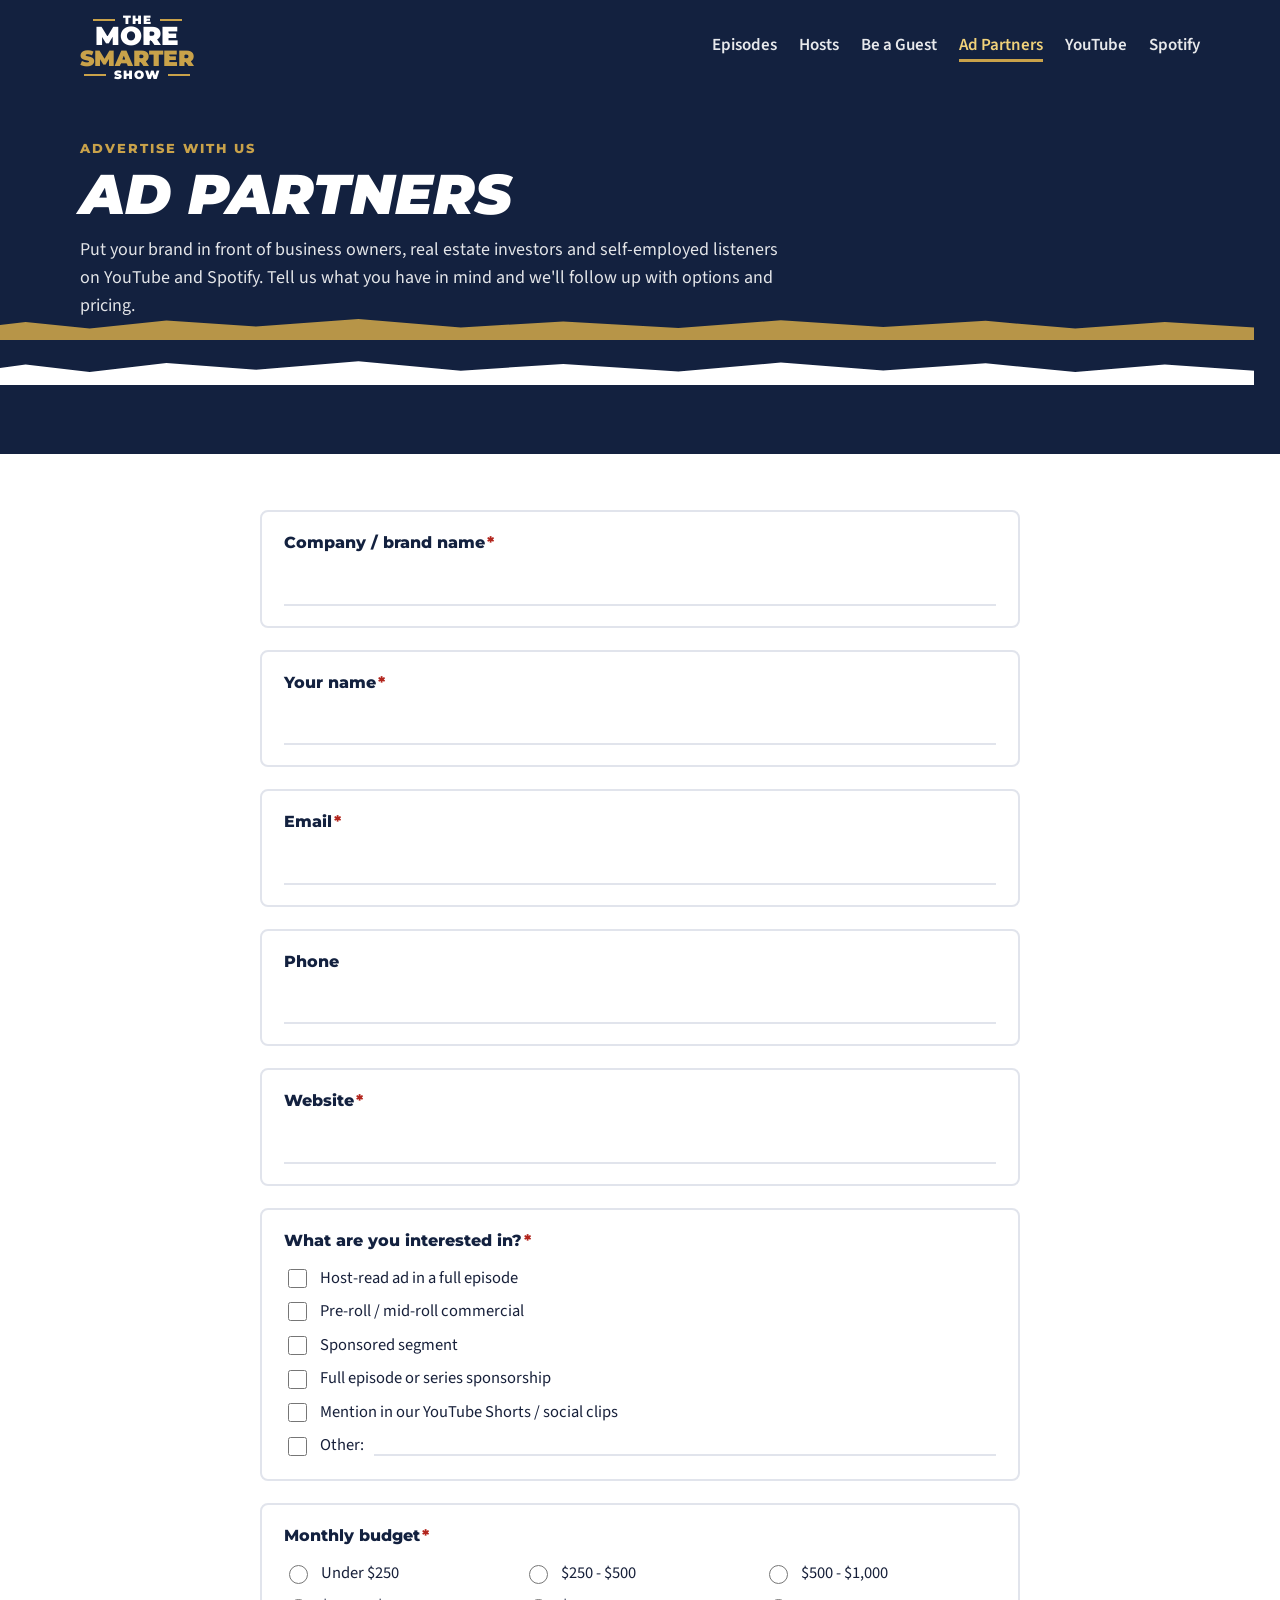
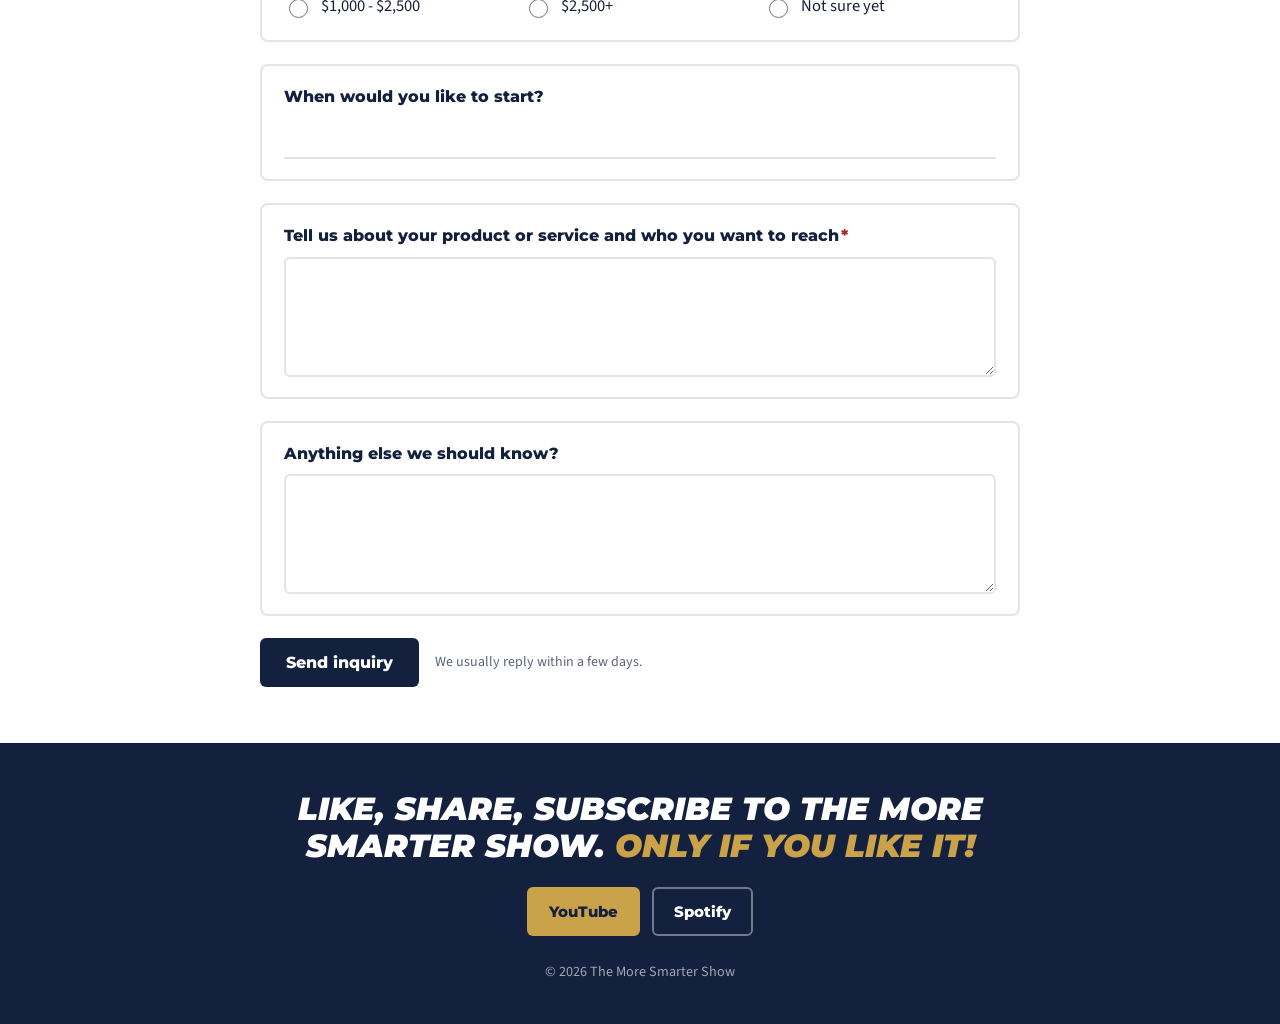
==== ad-partners.html @ a54e928c "Create ad-partners.html" ====
<!doctype html>
<html lang="en">
<head>
<meta charset="utf-8">
<meta name="viewport" content="width=device-width, initial-scale=1, viewport-fit=cover">
<title>Ad Partners | The More Smarter Show</title>
<meta name="description" content="Advertise on The More Smarter Show: ad reads, commercials and sponsorships reaching business owners and real estate investors.">
<meta property="og:type" content="website">
<meta property="og:title" content="Ad Partners | The More Smarter Show">
<meta property="og:description" content="Advertise on The More Smarter Show: ad reads, commercials and sponsorships reaching business owners and real estate investors.">
<meta property="og:image" content="https://i.ytimg.com/vi/u6ELuo0IuNA/maxresdefault.jpg">
<meta name="twitter:card" content="summary_large_image">
<link rel="preconnect" href="https://fonts.googleapis.com">
<link rel="preconnect" href="https://fonts.gstatic.com" crossorigin>
<link href="https://fonts.googleapis.com/css2?family=Montserrat:ital,wght@0,700;0,800;0,900;1,900&family=Source+Sans+3:wght@400;600&display=swap" rel="stylesheet">
<link rel="stylesheet" href="styles.css">
</head>
<body data-page="ads">

<header class="bar">
  <div class="wrap">
    <a class="logo" href="index.html" aria-label="The More Smarter Show home">
      <span class="s">THE</span><span class="m">MORE</span><span class="g">SMARTER</span><span class="s">SHOW</span>
    </a>
    <nav class="nav" aria-label="Main">
      <a href="episodes.html" data-page="episodes">Episodes</a>
      <a href="hosts.html" data-page="hosts">Hosts</a>
      <a href="guest.html" data-page="guest">Be a Guest</a>
      <a href="ad-partners.html" data-page="ads">Ad Partners</a>
      <a href="https://www.youtube.com/@TheMoreSmarterShow" target="_blank" rel="noopener">YouTube</a>
      <a href="https://open.spotify.com/show/1ER3J5veUX59H5ya2H1MA5" target="_blank" rel="noopener">Spotify</a>
    </nav>
  </div>
</header>

<main>
  <section class="page-head">
    <div class="wrap">
      <div class="eyebrow">Advertise with us</div>
      <h1>Ad Partners</h1>
      <p>Put your brand in front of business owners, real estate investors and self-employed listeners on YouTube and Spotify. Tell us what you have in mind and we'll follow up with options and pricing.</p>
    </div>
    <div class="brush gold" aria-hidden="true"></div>
    <div class="brush" aria-hidden="true"></div>
  </section>

  <section aria-label="Ad partner inquiry form">
    <div class="wrap">
      <form class="apply" id="apply" action="https://docs.google.com/forms/d/e/1FAIpQLSeWFOGpE0k-5HQZKSLXuup3xDQSjoE_9qjlO7zp227PlnTa7w/formResponse" method="POST" target="apply-target" novalidate>
        <div class="q" data-required="true">
          <label for="fa0">Company / brand name<span class="req" aria-hidden="true">*</span></label>
          <input id="fa0" type="text" name="entry.63071519">
          <span class="err">This question is required.</span>
        </div>
        <div class="q" data-required="true">
          <label for="fa1">Your name<span class="req" aria-hidden="true">*</span></label>
          <input id="fa1" type="text" name="entry.1252560787">
          <span class="err">This question is required.</span>
        </div>
        <div class="q" data-required="true">
          <label for="fa2">Email<span class="req" aria-hidden="true">*</span></label>
          <input id="fa2" type="email" name="entry.1603393096" autocomplete="email">
          <span class="err">This question is required.</span>
        </div>
        <div class="q" data-required="false">
          <label for="fa3">Phone</label>
          <input id="fa3" type="text" name="entry.745344779">
          
        </div>
        <div class="q" data-required="true">
          <label for="fa4">Website<span class="req" aria-hidden="true">*</span></label>
          <input id="fa4" type="text" name="entry.602592773">
          <span class="err">This question is required.</span>
        </div>
        <fieldset class="q" data-required="true">
          <legend>What are you interested in?<span class="req" aria-hidden="true">*</span></legend>
          <div class="opts">
            <label class="opt"><input type="checkbox" name="entry.817914937" value="Host-read ad in a full episode"> Host-read ad in a full episode</label>
            <label class="opt"><input type="checkbox" name="entry.817914937" value="Pre-roll / mid-roll commercial"> Pre-roll / mid-roll commercial</label>
            <label class="opt"><input type="checkbox" name="entry.817914937" value="Sponsored segment"> Sponsored segment</label>
            <label class="opt"><input type="checkbox" name="entry.817914937" value="Full episode or series sponsorship"> Full episode or series sponsorship</label>
            <label class="opt"><input type="checkbox" name="entry.817914937" value="Mention in our YouTube Shorts / social clips"> Mention in our YouTube Shorts / social clips</label>
            <label class="opt"><input type="checkbox" name="entry.817914937" value="__other_option__" aria-label="Other"> Other: <input type="text" class="other-text" name="entry.817914937.other_option_response" aria-label="Other, please specify"></label>
          </div>
          <span class="err">This question is required.</span>
        </fieldset>
        <fieldset class="q" data-required="true">
          <legend>Monthly budget<span class="req" aria-hidden="true">*</span></legend>
          <div class="opts cols">
            <label class="opt"><input type="radio" name="entry.1187362879" value="Under $250"> Under $250</label>
            <label class="opt"><input type="radio" name="entry.1187362879" value="$250 - $500"> $250 - $500</label>
            <label class="opt"><input type="radio" name="entry.1187362879" value="$500 - $1,000"> $500 - $1,000</label>
            <label class="opt"><input type="radio" name="entry.1187362879" value="$1,000 - $2,500"> $1,000 - $2,500</label>
            <label class="opt"><input type="radio" name="entry.1187362879" value="$2,500+"> $2,500+</label>
            <label class="opt"><input type="radio" name="entry.1187362879" value="Not sure yet"> Not sure yet</label>
          </div>
          <span class="err">This question is required.</span>
        </fieldset>
        <div class="q" data-required="false">
          <label for="fa7">When would you like to start?</label>
          <input id="fa7" type="text" name="entry.754910394">
          
        </div>
        <div class="q" data-required="true">
          <label for="fa8">Tell us about your product or service and who you want to reach<span class="req" aria-hidden="true">*</span></label>
          <textarea id="fa8" name="entry.857414854" rows="4"></textarea>
          <span class="err">This question is required.</span>
        </div>
        <div class="q" data-required="false">
          <label for="fa9">Anything else we should know?</label>
          <textarea id="fa9" name="entry.1256333836" rows="4"></textarea>
          
        </div>
        <div class="submit-row">
          <button class="btn btn-navy" id="apply-btn" type="submit">Send inquiry</button>
          <span class="form-note">We usually reply within a few days.</span>
        </div>
      </form>
      <iframe name="apply-target" id="apply-target" title="Form submission" hidden></iframe>
      <div class="thanks" id="thanks" hidden>
        <h2>Inquiry received</h2>
        <p>Thanks for your interest in partnering with The More Smarter Show. We'll get back to you by email.</p>
      </div>
    </div>
  </section>
</main>

<footer>
  <div class="wrap">
    <p class="signoff">Like, share, subscribe to The More Smarter Show. <em>Only if you like it!</em></p>
    <div class="ctas">
      <a class="btn btn-gold" href="https://www.youtube.com/@TheMoreSmarterShow?sub_confirmation=1" target="_blank" rel="noopener">YouTube</a>
      <a class="btn btn-ghost" href="https://open.spotify.com/show/1ER3J5veUX59H5ya2H1MA5" target="_blank" rel="noopener">Spotify</a>
    </div>
    <small>&copy; <span id="yr"></span> The More Smarter Show</small>
  </div>
</footer>

<script src="episodes.js"></script>
<script src="app.js"></script>
</body>
</html>
---- styles.css ----
/* Layout: navy masthead with the latest episode, then a searchable library of every episode, hosts, and a sign-off. */
  :root {
    --navy: #13213F;
    --navy-2: #1E3160;
    --gold: #C9A24A;
    --gold-hi: #F1D27A;
    --ink: #17203A;
    --muted: #5B6478;
    --paper: #FFFFFF;
    --mist: #F3F4F8;
    --line: #E1E4EC;
    --display: 'Montserrat', 'Arial Black', Arial, sans-serif;
    --body: 'Source Sans 3', 'Segoe UI', Helvetica, Arial, sans-serif;
  }
  * { box-sizing: border-box; }
  html { scroll-behavior: smooth; }
  html, body { overflow-x: hidden; }
  body { margin: 0; background: var(--paper); color: var(--ink); font: 17px/1.55 var(--body); }
  a { color: inherit; }
  img { max-width: 100%; display: block; }
  .wrap { max-width: 1160px; margin: 0 auto; padding-inline: 20px; }
  h1, h2, h3 { font-family: var(--display); text-wrap: balance; margin: 0; }
  :focus-visible { outline: 3px solid var(--gold); outline-offset: 2px; }

  /* top bar */
  .bar { background: var(--navy); color: #fff; }
  .bar .wrap { display: flex; align-items: center; justify-content: space-between; gap: 16px; padding-block: 14px; flex-wrap: wrap; }
  .logo { display: inline-flex; flex-direction: column; align-items: center; text-decoration: none; line-height: .92; font-family: var(--display); font-weight: 900; }
  .logo .s { display: flex; align-items: center; gap: 8px; font-size: 12px; letter-spacing: 1px; }
  .logo .s::before, .logo .s::after { content: ""; width: 22px; height: 2px; background: var(--gold); }
  .logo .m { font-size: 26px; }
  .logo .g { font-size: 22px; color: var(--gold); }
  .nav { display: flex; gap: 22px; font-weight: 600; flex-wrap: wrap; }
  .nav a { text-decoration: none; opacity: .9; }
  .nav a:hover { opacity: 1; color: var(--gold-hi); }

  /* hero */
  .hero { background: var(--navy); color: #fff; padding-block: 36px 64px; position: relative; overflow: hidden; }
  .hero .wrap { display: grid; grid-template-columns: minmax(0, 1fr) minmax(0, 1.25fr); gap: 44px; align-items: center; }
  .hero > * { position: relative; }
  .eyebrow { font-family: var(--display); font-weight: 800; font-size: 13px; letter-spacing: 2px; text-transform: uppercase; color: var(--gold); }
  .hero h1 { font-size: clamp(38px, 5.4vw, 64px); font-weight: 900; font-style: italic; line-height: .98; text-transform: uppercase; margin-top: 10px; }
  .hero h1 em { font-style: italic; background: linear-gradient(180deg, var(--gold-hi), var(--gold) 55%, #9C7A2C); -webkit-background-clip: text; background-clip: text; color: transparent; }
  .hero p.lede { font-size: 19px; opacity: .88; max-width: 34em; margin: 18px 0 24px; }
  .ctas { display: flex; gap: 12px; flex-wrap: wrap; }
  .btn { display: inline-flex; align-items: center; gap: 10px; font: 800 15px var(--display); padding: 13px 20px; border-radius: 6px; text-decoration: none; border: 2px solid transparent; cursor: pointer; }
  .btn svg { width: 20px; height: 20px; flex: none; }
  .btn-gold { background: var(--gold); color: var(--navy); }
  .btn-gold:hover { background: var(--gold-hi); }
  .btn-ghost { border-color: rgba(255,255,255,.4); color: #fff; background: transparent; }
  .btn-ghost:hover { border-color: #fff; }
  .latest-label { display: flex; justify-content: space-between; align-items: baseline; gap: 12px; margin-bottom: 10px; }
  .latest-label .eyebrow { color: var(--gold-hi); }
  .latest-title { font-size: 20px; font-weight: 800; margin-top: 12px; }
  .latest-meta { opacity: .75; font-size: 15px; margin-top: 4px; }
  .brush { position: absolute; left: -2%; right: -2%; bottom: -1px; height: 34px; background: var(--paper);
           clip-path: polygon(0 60%, 4% 40%, 9% 62%, 15% 35%, 22% 55%, 30% 30%, 38% 58%, 46% 38%, 55% 60%, 63% 34%, 71% 57%, 79% 36%, 86% 62%, 93% 40%, 100% 58%, 100% 100%, 0 100%); }
  .brush.gold { bottom: 10px; height: 30px; background: var(--gold); opacity: .9; }

  /* video frame */
  .player { position: relative; aspect-ratio: 16 / 9; width: 100%; max-width: 100%; border-radius: 8px; overflow: hidden; background: #000; box-shadow: 0 18px 50px rgba(0,0,0,.35); }
  .player img, .player iframe { position: absolute; inset: 0; width: 100%; height: 100%; object-fit: cover; border: 0; }
  .player button.play { position: absolute; inset: 0; width: 100%; height: 100%; border: 0; background: transparent; cursor: pointer; }
  .player button.play span { position: absolute; left: 50%; top: 50%; transform: translate(-50%, -50%); width: 78px; height: 78px; border-radius: 50%; background: var(--gold); display: grid; place-items: center; box-shadow: 0 6px 20px rgba(0,0,0,.35); transition: transform .15s; }
  .player button.play:hover span { transform: translate(-50%, -50%) scale(1.07); }
  .player button.play svg { width: 30px; height: 30px; margin-left: 5px; fill: var(--navy); }

  /* library */
  section { padding-block: 56px; }
  .sec-head { display: flex; justify-content: space-between; align-items: end; gap: 20px; flex-wrap: wrap; margin-bottom: 24px; }
  .sec-head h2 { font-size: clamp(28px, 3.4vw, 40px); font-weight: 900; text-transform: uppercase; color: var(--navy); }
  .sec-head p { margin: 6px 0 0; color: var(--muted); }
  .tools { display: flex; gap: 10px; flex-wrap: wrap; align-items: center; }
  .search { position: relative; }
  .search input { font: 16px var(--body); padding: 11px 14px 11px 40px; width: min(320px, 82vw); border: 2px solid var(--line); border-radius: 6px; color: var(--ink); background: var(--paper); }
  .search input:focus { border-color: var(--gold); outline: none; }
  .search svg { position: absolute; left: 12px; top: 50%; transform: translateY(-50%); width: 18px; height: 18px; fill: var(--muted); }
  .chip { font: 700 14px var(--display); padding: 10px 14px; border-radius: 999px; border: 2px solid var(--line); background: var(--paper); color: var(--navy); cursor: pointer; }
  .chip[aria-pressed="true"] { background: var(--navy); color: #fff; border-color: var(--navy); }
  .count { color: var(--muted); font-size: 15px; margin-bottom: 14px; font-variant-numeric: tabular-nums; }
  .grid { display: grid; grid-template-columns: repeat(auto-fill, minmax(min(300px, 100%), 1fr)); gap: 26px; }
  .card { display: flex; flex-direction: column; gap: 10px; min-width: 0; text-align: left; background: none; border: 0; padding: 0; color: inherit; font: inherit; cursor: pointer; }
  .thumb { position: relative; aspect-ratio: 16 / 9; border-radius: 8px; overflow: hidden; background: var(--mist); }
  .thumb img { width: 100%; height: 100%; object-fit: cover; transition: transform .25s; }
  .card:hover .thumb img { transform: scale(1.03); }
  .badge { position: absolute; left: 10px; top: 10px; font: 900 13px var(--display); background: var(--navy); color: #fff; border-left: 4px solid var(--gold); padding: 5px 9px; letter-spacing: .5px; }
  .dur { position: absolute; right: 8px; bottom: 8px; font: 700 12px var(--display); background: rgba(10,16,32,.85); color: #fff; padding: 3px 7px; border-radius: 4px; font-variant-numeric: tabular-nums; }
  .card h3 { font-size: 18px; font-weight: 800; line-height: 1.25; color: var(--navy); }
  .card .meta { font-size: 14px; color: var(--muted); font-variant-numeric: tabular-nums; }
  .card p { margin: 0; font-size: 15.5px; color: #39425A; display: -webkit-box; -webkit-line-clamp: 3; -webkit-box-orient: vertical; overflow: hidden; }
  .empty { padding: 40px 0; color: var(--muted); }

  /* hosts */
  .hosts { background: var(--mist); }
  .host-row { display: grid; grid-template-columns: repeat(2, minmax(0, 1fr)); gap: 26px; }
  .host { background: var(--paper); border-radius: 8px; padding: 26px; border-top: 5px solid var(--gold); }
  .host h3 { color: var(--navy); font-size: 22px; font-weight: 900; }
  .host .role { font: 700 13px var(--display); letter-spacing: 1px; text-transform: uppercase; color: var(--gold); margin: 4px 0 10px; }
  .host p { margin: 0 0 12px; color: #39425A; }
  .host a { font-weight: 600; color: var(--navy); }
  .host-photo { width: 112px; height: 112px; border-radius: 50%; object-fit: cover; object-position: 50% 18%; border: 4px solid var(--gold); margin-bottom: 14px; background: var(--mist); }
  .host-links { display: flex; gap: 18px; flex-wrap: wrap; }

  /* guest application */
  .guest .sec-head p { max-width: 40em; }
  .btn-navy { background: var(--navy); color: #fff; }
  .btn-navy:hover { background: var(--navy-2); }
  .form-frame { max-width: 760px; margin: 0 auto; border: 2px solid var(--line); border-top: 5px solid var(--gold); border-radius: 8px; overflow: hidden; background: var(--paper); }
  .form-frame iframe { display: block; width: 100%; height: 2600px; border: 0; }

  /* sign-off */
  footer { background: var(--navy); color: #fff; text-align: center; padding-block: 48px 40px; }
  .signoff { font: 900 italic clamp(22px, 3vw, 32px)/1.15 var(--display); text-transform: uppercase; max-width: 22em; margin: 0 auto 22px; }
  .signoff em { color: var(--gold); font-style: italic; }
  footer .ctas { justify-content: center; }
  footer small { display: block; margin-top: 26px; opacity: .6; }

  /* modal player */
  dialog { border: 0; padding: 0; width: min(980px, 94vw); max-width: 94vw; background: var(--navy); color: #fff; border-radius: 10px; }
  dialog::backdrop { background: rgba(8,12,24,.82); }
  .dlg-body { padding: 18px 20px 22px; }
  .dlg-top { display: flex; justify-content: space-between; align-items: start; gap: 14px; }
  .dlg-top h3 { font-size: 20px; font-weight: 800; }
  .close { background: none; border: 0; color: #fff; font-size: 30px; line-height: 1; cursor: pointer; padding: 0 4px; }
  .dlg-body p { opacity: .85; margin: 10px 0 16px; }

  @media (max-width: 860px) {
    .hero .wrap { grid-template-columns: minmax(0, 1fr); gap: 28px; }
    .nav { gap: 16px; font-size: 15px; }
    .host-row { grid-template-columns: 1fr; }
  }
  @media (prefers-reduced-motion: reduce) { * { transition: none !important; scroll-behavior: auto !important; } }

  /* ---- multi-page additions ---- */
  .nav a[aria-current="page"] { color: var(--gold-hi); opacity: 1; box-shadow: inset 0 -3px 0 var(--gold); padding-bottom: 4px; }
  .page-head { background: var(--navy); color: #fff; padding-block: 44px 70px; position: relative; overflow: hidden; }
  .page-head > * { position: relative; }
  .page-head h1 { font-size: clamp(34px, 5vw, 56px); font-weight: 900; font-style: italic; text-transform: uppercase; line-height: 1; margin-top: 8px; }
  .page-head p { font-size: 18px; opacity: .88; max-width: 40em; margin: 14px 0 0; }
  .center { text-align: center; margin-top: 30px; }
  .cta-band { background: var(--mist); }
  .cta-band .wrap { display: flex; align-items: center; justify-content: space-between; gap: 24px; flex-wrap: wrap; }
  .cta-band h2 { font-size: clamp(24px, 3vw, 34px); font-weight: 900; text-transform: uppercase; color: var(--navy); }
  .cta-band p { margin: 6px 0 0; color: var(--muted); max-width: 38em; }

  /* guest application form */
  .apply { max-width: 760px; margin: 0 auto; display: grid; gap: 22px; }
  .q { background: var(--paper); border: 2px solid var(--line); border-radius: 8px; padding: 20px 22px; display: grid; gap: 10px; min-width: 0; }
  .q:focus-within { border-color: var(--gold); }
  .q > label, .q legend { font: 800 16px/1.35 var(--display); color: var(--navy); padding: 0; }
  .q legend { margin-bottom: 6px; }
  fieldset.q { margin: 0; }
  .req { color: #B3261E; margin-left: 2px; }
  .q input[type=text], .q input[type=email], .q textarea { font: 17px var(--body); color: var(--ink); background: var(--paper); border: 0; border-bottom: 2px solid var(--line); padding: 8px 2px; width: 100%; }
  .q textarea { min-height: 96px; resize: vertical; border: 2px solid var(--line); border-radius: 6px; padding: 10px 12px; }
  .q input:focus, .q textarea:focus { outline: none; border-color: var(--gold); }
  .opts { display: grid; gap: 8px; }
  .opts.cols { grid-template-columns: repeat(auto-fill, minmax(min(220px, 100%), 1fr)); }
  .opt { display: flex; align-items: center; gap: 10px; font-size: 16.5px; cursor: pointer; }
  .opt input { width: 19px; height: 19px; accent-color: var(--navy); flex: none; }
  .opt .other-text { flex: 1; min-width: 0; }
  .q .err { color: #B3261E; font-size: 14px; display: none; }
  .q.invalid { border-color: #B3261E; }
  .q.invalid .err { display: block; }
  .apply .submit-row { display: flex; align-items: center; gap: 16px; flex-wrap: wrap; }
  .apply .btn-navy { font-size: 16px; padding: 15px 26px; border: 0; }
  .apply .btn-navy[disabled] { opacity: .6; cursor: wait; }
  .form-note { color: var(--muted); font-size: 14px; }
  .thanks { max-width: 760px; margin: 0 auto; text-align: center; background: var(--paper); border: 2px solid var(--line); border-top: 5px solid var(--gold); border-radius: 8px; padding: 44px 24px; }
  .thanks h2 { color: var(--navy); font-size: 30px; font-weight: 900; text-transform: uppercase; }
  .thanks p { color: var(--muted); max-width: 32em; margin: 12px auto 0; }
  .host .host-name { color: var(--navy); font-size: 22px; font-weight: 900; }
  fieldset.q > legend { float: left; width: 100%; margin-bottom: 4px; }
  fieldset.q > legend + * { clear: both; }
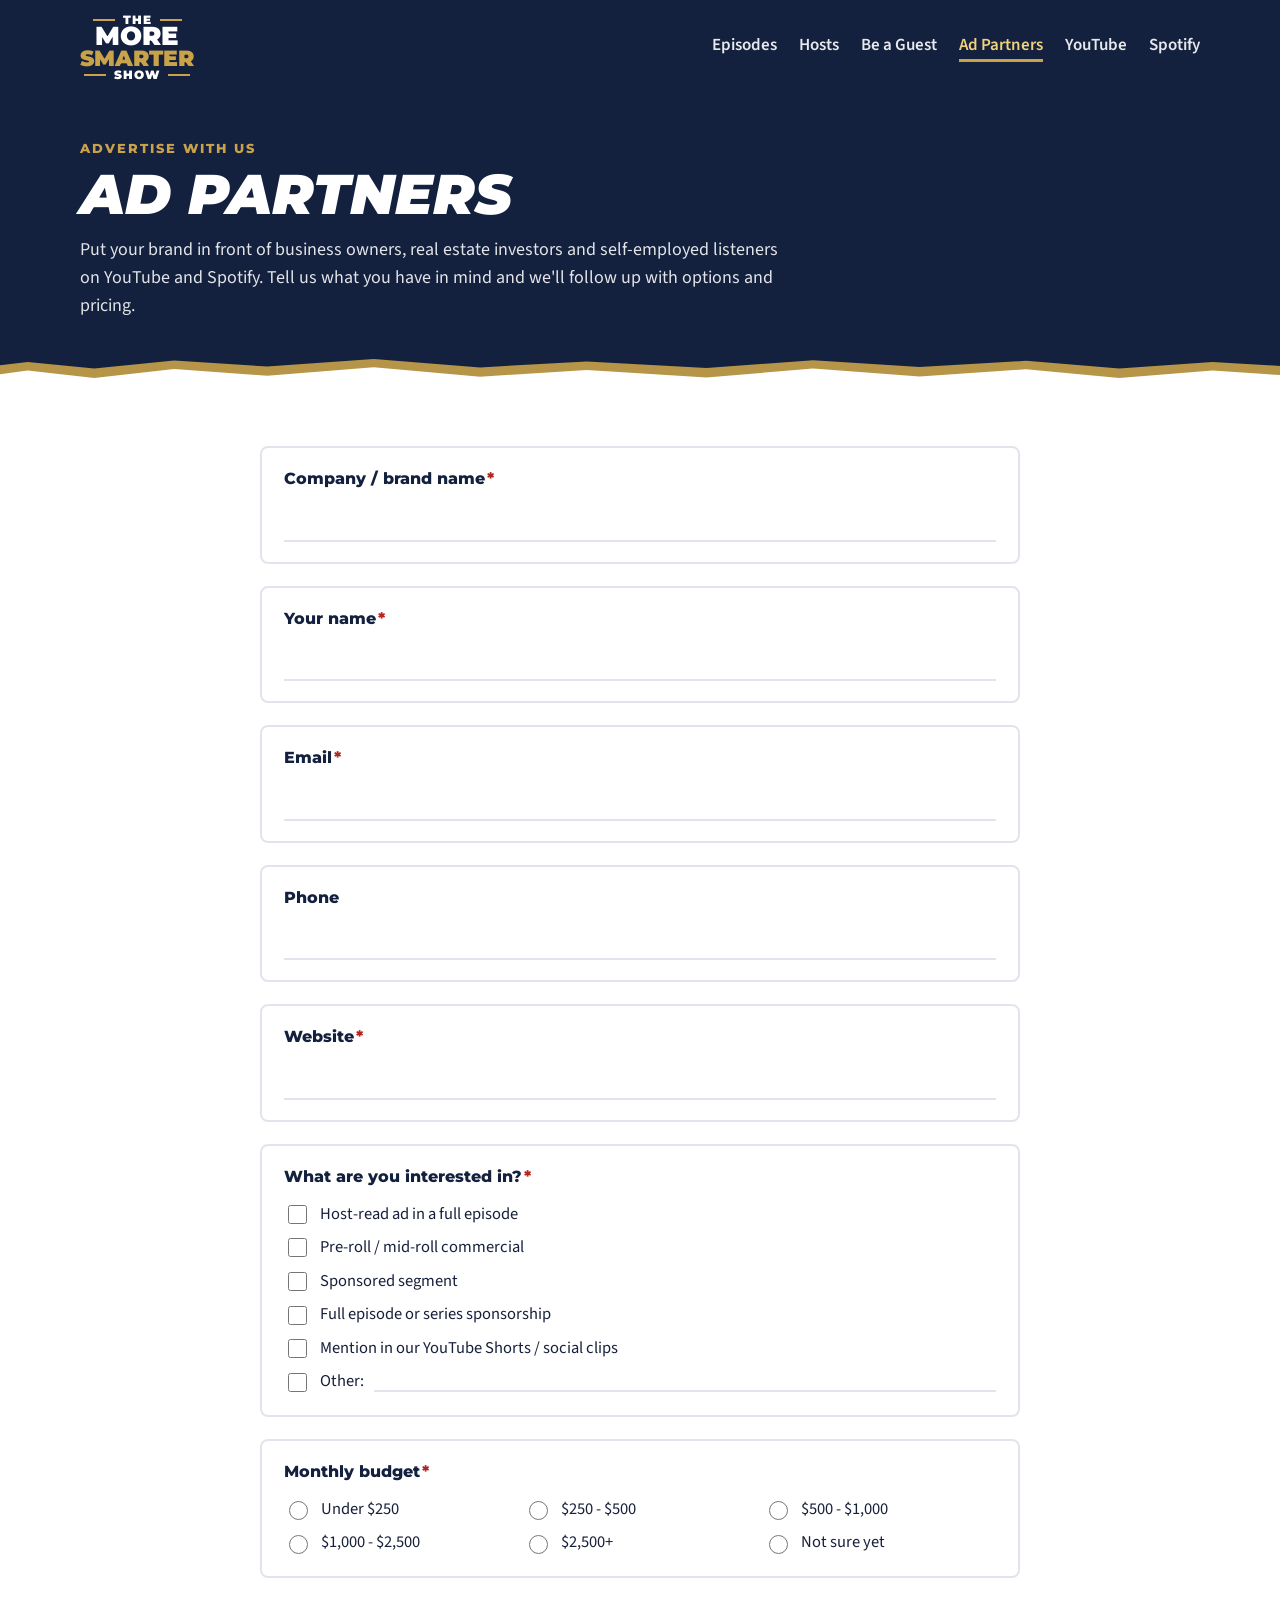
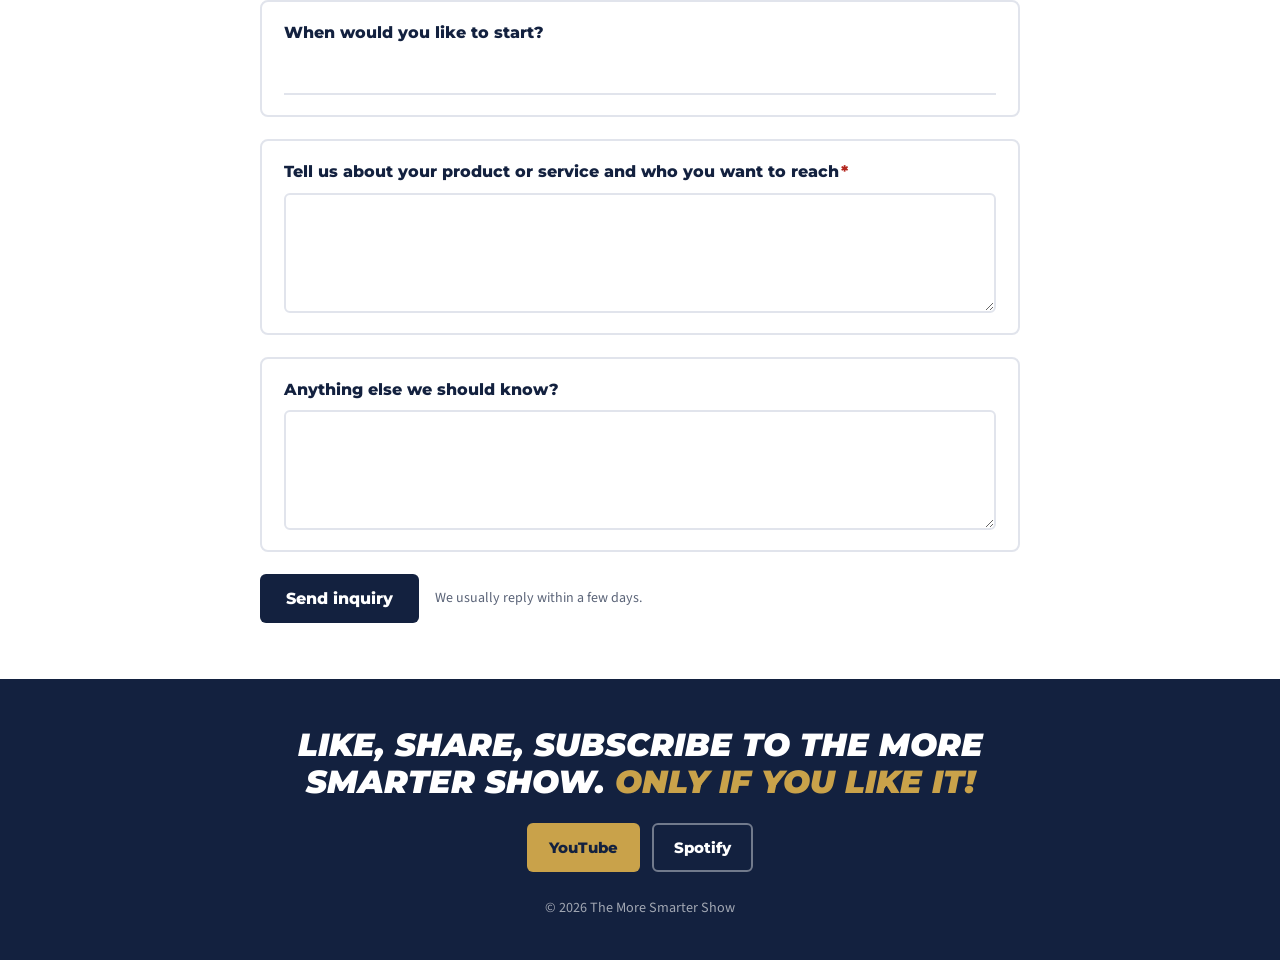
==== commit 80e626c3: "Update ad-partners.html" ====
--- a/ad-partners.html
+++ b/ad-partners.html
@@ -8,8 +8,8 @@
 <meta property="og:type" content="website">
 <meta property="og:title" content="Ad Partners | The More Smarter Show">
 <meta property="og:description" content="Advertise on The More Smarter Show: ad reads, commercials and sponsorships reaching business owners and real estate investors.">
-<meta property="og:image" content="https://i.ytimg.com/vi/u6ELuo0IuNA/maxresdefault.jpg">
-<meta name="twitter:card" content="summary_large_image">
+<meta property="og:image" content="https://yt3.googleusercontent.com/nvgrxaWBMcj7px0HmEOIbslaEUbPDmss4J80CzGOQyqsL7WTkbgZhp-_pg0dENPSDuPLH4I9-yE=s1200-c-k-c0x00ffffff-no-rj">
+<meta name="twitter:card" content="summary">
 <link rel="preconnect" href="https://fonts.googleapis.com">
 <link rel="preconnect" href="https://fonts.gstatic.com" crossorigin>
 <link href="https://fonts.googleapis.com/css2?family=Montserrat:ital,wght@0,700;0,800;0,900;1,900&family=Source+Sans+3:wght@400;600&display=swap" rel="stylesheet">
--- a/styles.css
+++ b/styles.css
@@ -134,7 +134,7 @@
   /* ---- multi-page additions ---- */
   .nav a[aria-current="page"] { color: var(--gold-hi); opacity: 1; box-shadow: inset 0 -3px 0 var(--gold); padding-bottom: 4px; }
   .page-head { background: var(--navy); color: #fff; padding-block: 44px 70px; position: relative; overflow: hidden; }
-  .page-head > * { position: relative; }
+  .page-head > .wrap { position: relative; }
   .page-head h1 { font-size: clamp(34px, 5vw, 56px); font-weight: 900; font-style: italic; text-transform: uppercase; line-height: 1; margin-top: 8px; }
   .page-head p { font-size: 18px; opacity: .88; max-width: 40em; margin: 14px 0 0; }
   .center { text-align: center; margin-top: 30px; }
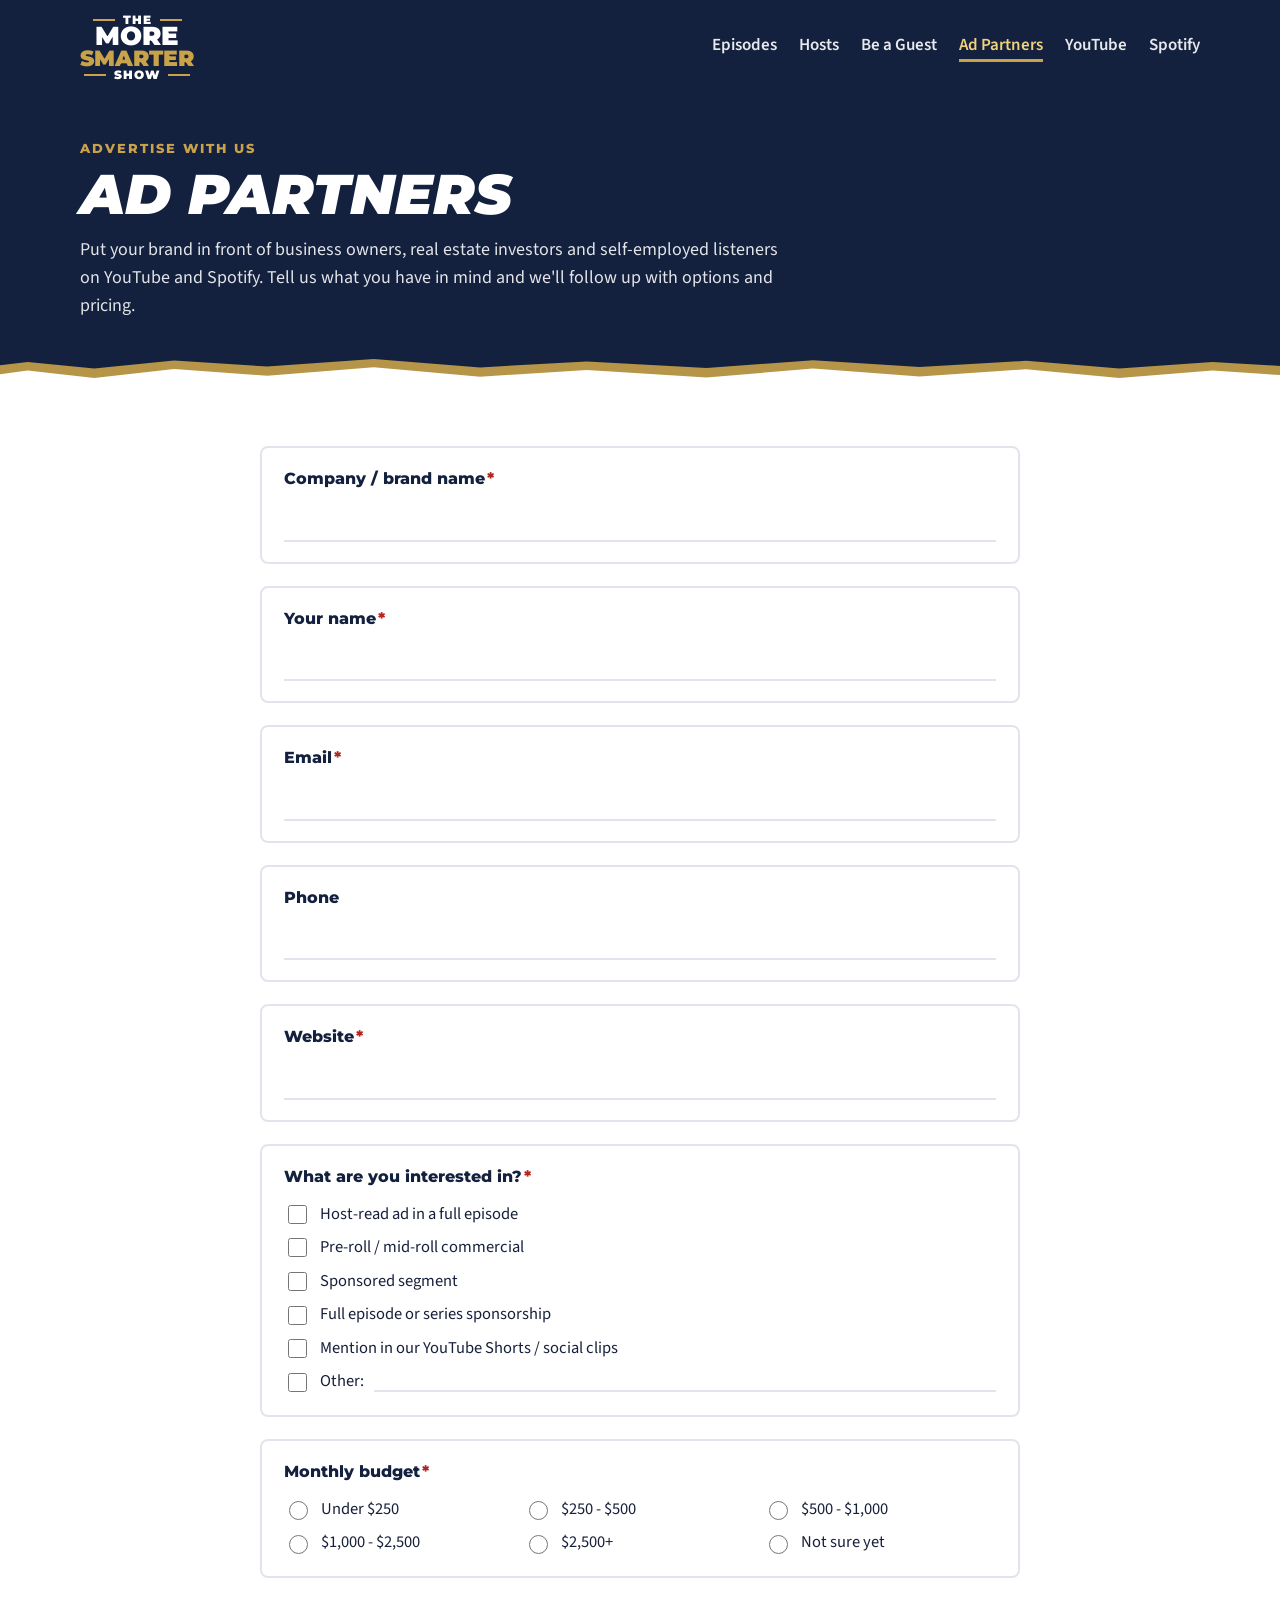
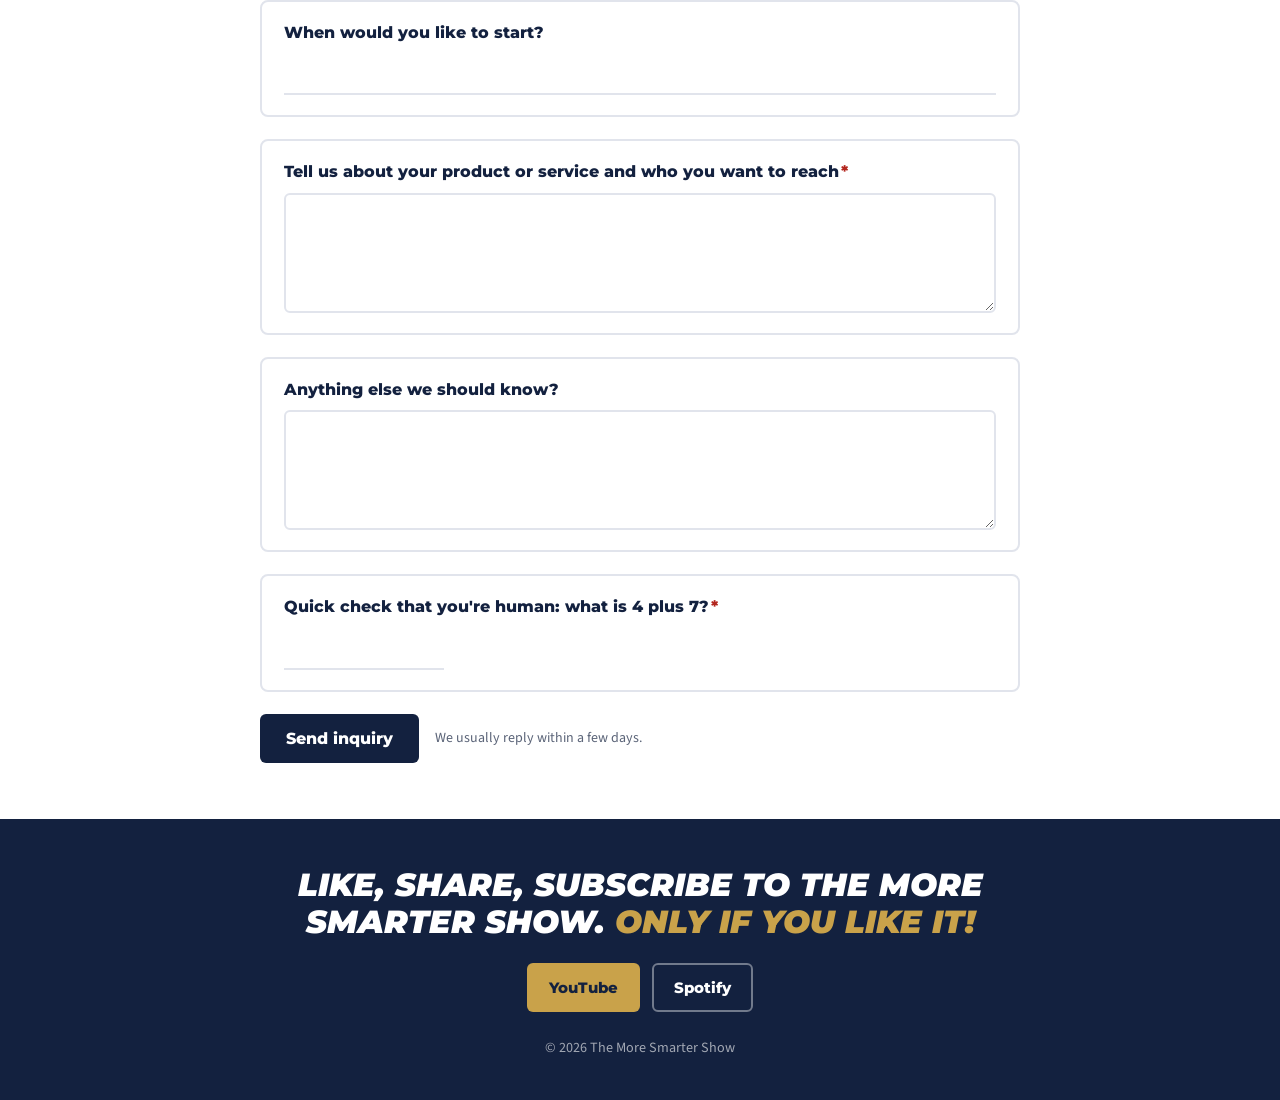
==== commit e9b497c7: "Add human check to guest and ad partner forms" ====
--- a/ad-partners.html
+++ b/ad-partners.html
@@ -8,7 +8,7 @@
 <meta property="og:type" content="website">
 <meta property="og:title" content="Ad Partners | The More Smarter Show">
 <meta property="og:description" content="Advertise on The More Smarter Show: ad reads, commercials and sponsorships reaching business owners and real estate investors.">
-<meta property="og:image" content="https://yt3.googleusercontent.com/nvgrxaWBMcj7px0HmEOIbslaEUbPDmss4J80CzGOQyqsL7WTkbgZhp-_pg0dENPSDuPLH4I9-yE=s1200-c-k-c0x00ffffff-no-rj">
+<meta property="og:image" content="https://moresmartershow.com/cover.jpg">
 <meta name="twitter:card" content="summary">
 <link rel="preconnect" href="https://fonts.googleapis.com">
 <link rel="preconnect" href="https://fonts.gstatic.com" crossorigin>
@@ -46,7 +46,7 @@
 
   <section aria-label="Ad partner inquiry form">
     <div class="wrap">
-      <form class="apply" id="apply" action="https://docs.google.com/forms/d/e/1FAIpQLSeWFOGpE0k-5HQZKSLXuup3xDQSjoE_9qjlO7zp227PlnTa7w/formResponse" method="POST" target="apply-target" novalidate>
+      <form class="apply" id="apply" data-to="ZXNub3BzZVJtcm9mL3c3YVRubFA3MjJwejdPbGpxOV9Fb2pTUUR4M3B1dVhMU0taUUg1LWswRXBHT0ZXZVNMUXBJQUYxL2UvZC9zbXJvZi9tb2MuZWxnb29nLnNjb2QvLzpzcHR0aA==" method="POST" target="apply-target" novalidate>
         <div class="q" data-required="true">
           <label for="fa0">Company / brand name<span class="req" aria-hidden="true">*</span></label>
           <input id="fa0" type="text" name="entry.63071519">
@@ -111,6 +111,12 @@
           <textarea id="fa9" name="entry.1256333836" rows="4"></textarea>
           
         </div>
+        <div class="q human" id="human">
+          <label for="human-a">Quick check that you're human: what is <span id="human-x">?</span> plus <span id="human-y">?</span>?<span class="req" aria-hidden="true">*</span></label>
+          <input id="human-a" type="text" inputmode="numeric" autocomplete="off">
+          <span class="err">That's not quite right. Try again.</span>
+          <label class="hp" aria-hidden="true">Leave this empty <input type="text" name="website" id="hp" tabindex="-1" autocomplete="off"></label>
+        </div>
         <div class="submit-row">
           <button class="btn btn-navy" id="apply-btn" type="submit">Send inquiry</button>
           <span class="form-note">We usually reply within a few days.</span>
--- a/styles.css
+++ b/styles.css
@@ -43,6 +43,9 @@
   .hero h1 em { font-style: italic; background: linear-gradient(180deg, var(--gold-hi), var(--gold) 55%, #9C7A2C); -webkit-background-clip: text; background-clip: text; color: transparent; }
   .hero p.lede { font-size: 19px; opacity: .88; max-width: 34em; margin: 18px 0 24px; }
   .ctas { display: flex; gap: 12px; flex-wrap: wrap; }
+  .flex-stat { margin-top: 22px; font-size: 17px; opacity: .92; }
+  .flex-stat strong { font-size: 30px; font-weight: 900; font-style: italic; color: var(--gold-hi); margin-right: 6px; vertical-align: -3px; }
+  .flex-stat span { display: block; font-size: 13px; opacity: .65; margin-top: 2px; }
   .btn { display: inline-flex; align-items: center; gap: 10px; font: 800 15px var(--display); padding: 13px 20px; border-radius: 6px; text-decoration: none; border: 2px solid transparent; cursor: pointer; }
   .btn svg { width: 20px; height: 20px; flex: none; }
   .btn-gold { background: var(--gold); color: var(--navy); }
@@ -162,6 +165,8 @@
   .q .err { color: #B3261E; font-size: 14px; display: none; }
   .q.invalid { border-color: #B3261E; }
   .q.invalid .err { display: block; }
+  .q.human input[type=text] { max-width: 160px; }
+  .hp { position: absolute; left: -9999px; width: 1px; height: 1px; overflow: hidden; }
   .apply .submit-row { display: flex; align-items: center; gap: 16px; flex-wrap: wrap; }
   .apply .btn-navy { font-size: 16px; padding: 15px 26px; border: 0; }
   .apply .btn-navy[disabled] { opacity: .6; cursor: wait; }
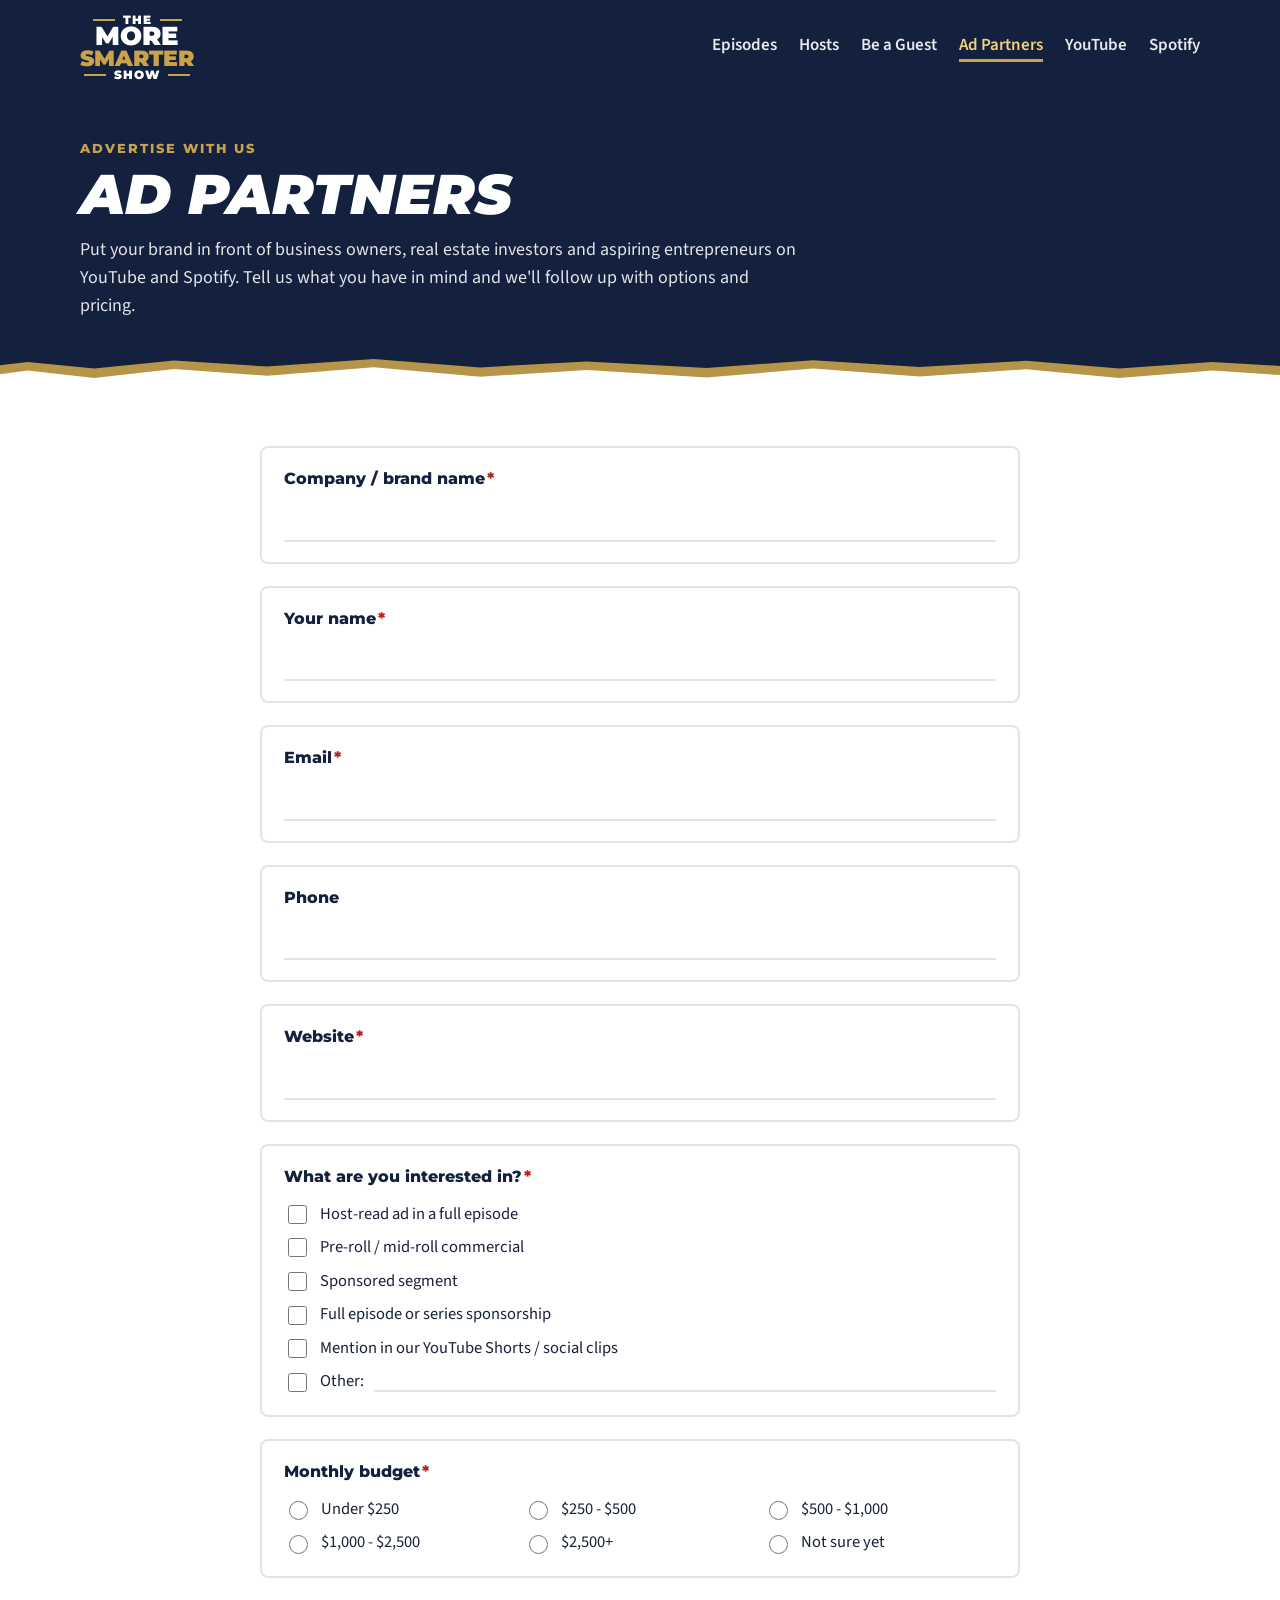
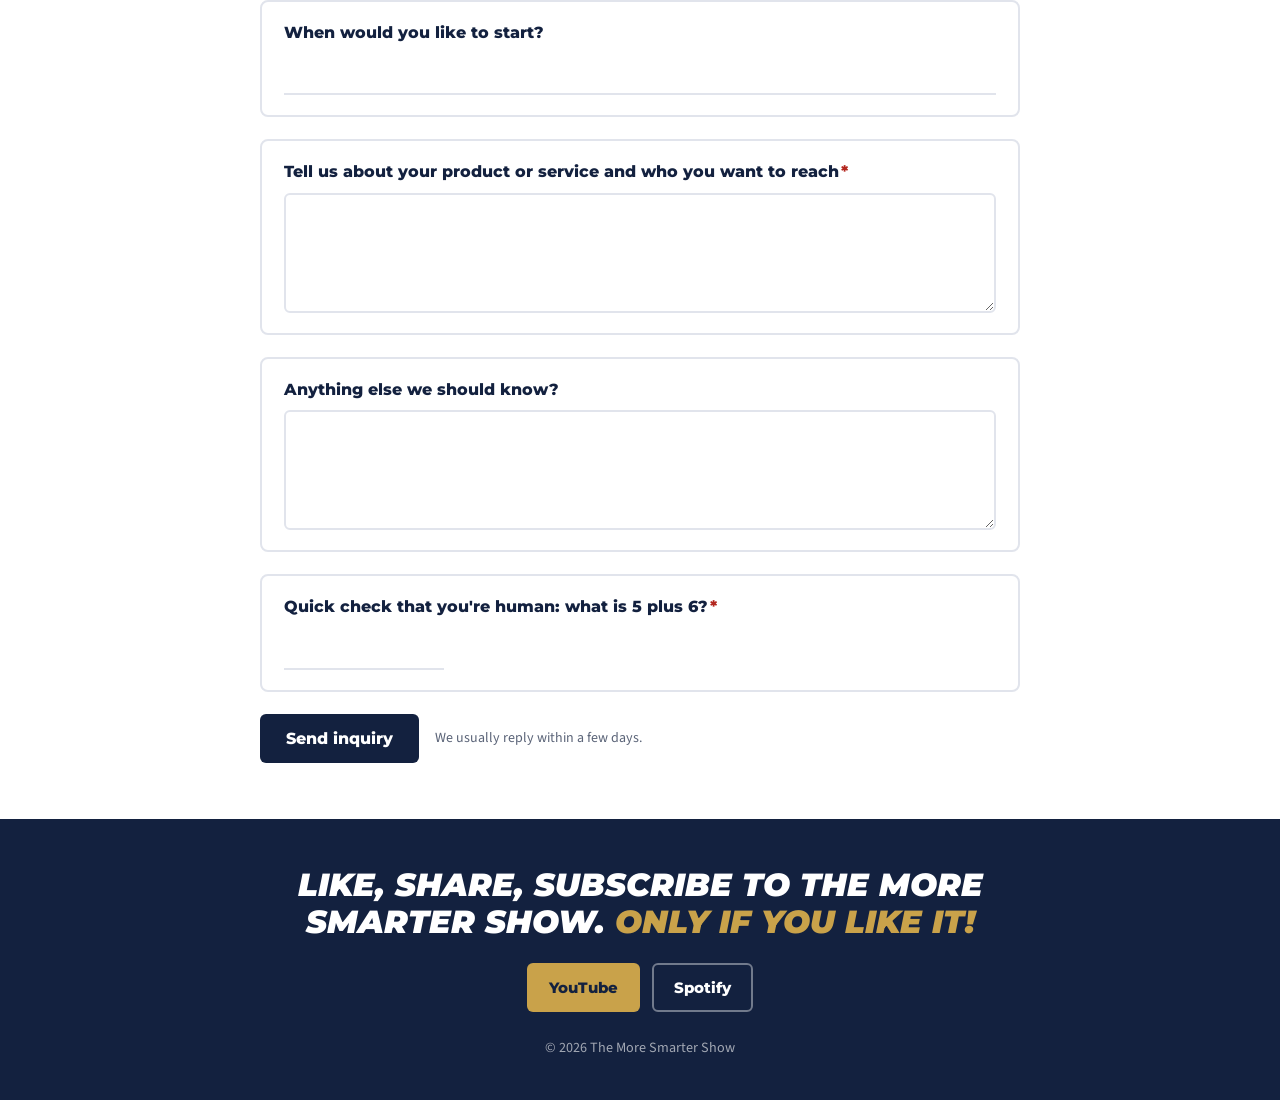
==== commit 08112747: "Site description: aspiring entrepreneurs instead of self-employed" ====
--- a/ad-partners.html
+++ b/ad-partners.html
@@ -38,7 +38,7 @@
     <div class="wrap">
       <div class="eyebrow">Advertise with us</div>
       <h1>Ad Partners</h1>
-      <p>Put your brand in front of business owners, real estate investors and self-employed listeners on YouTube and Spotify. Tell us what you have in mind and we'll follow up with options and pricing.</p>
+      <p>Put your brand in front of business owners, real estate investors and aspiring entrepreneurs on YouTube and Spotify. Tell us what you have in mind and we'll follow up with options and pricing.</p>
     </div>
     <div class="brush gold" aria-hidden="true"></div>
     <div class="brush" aria-hidden="true"></div>
